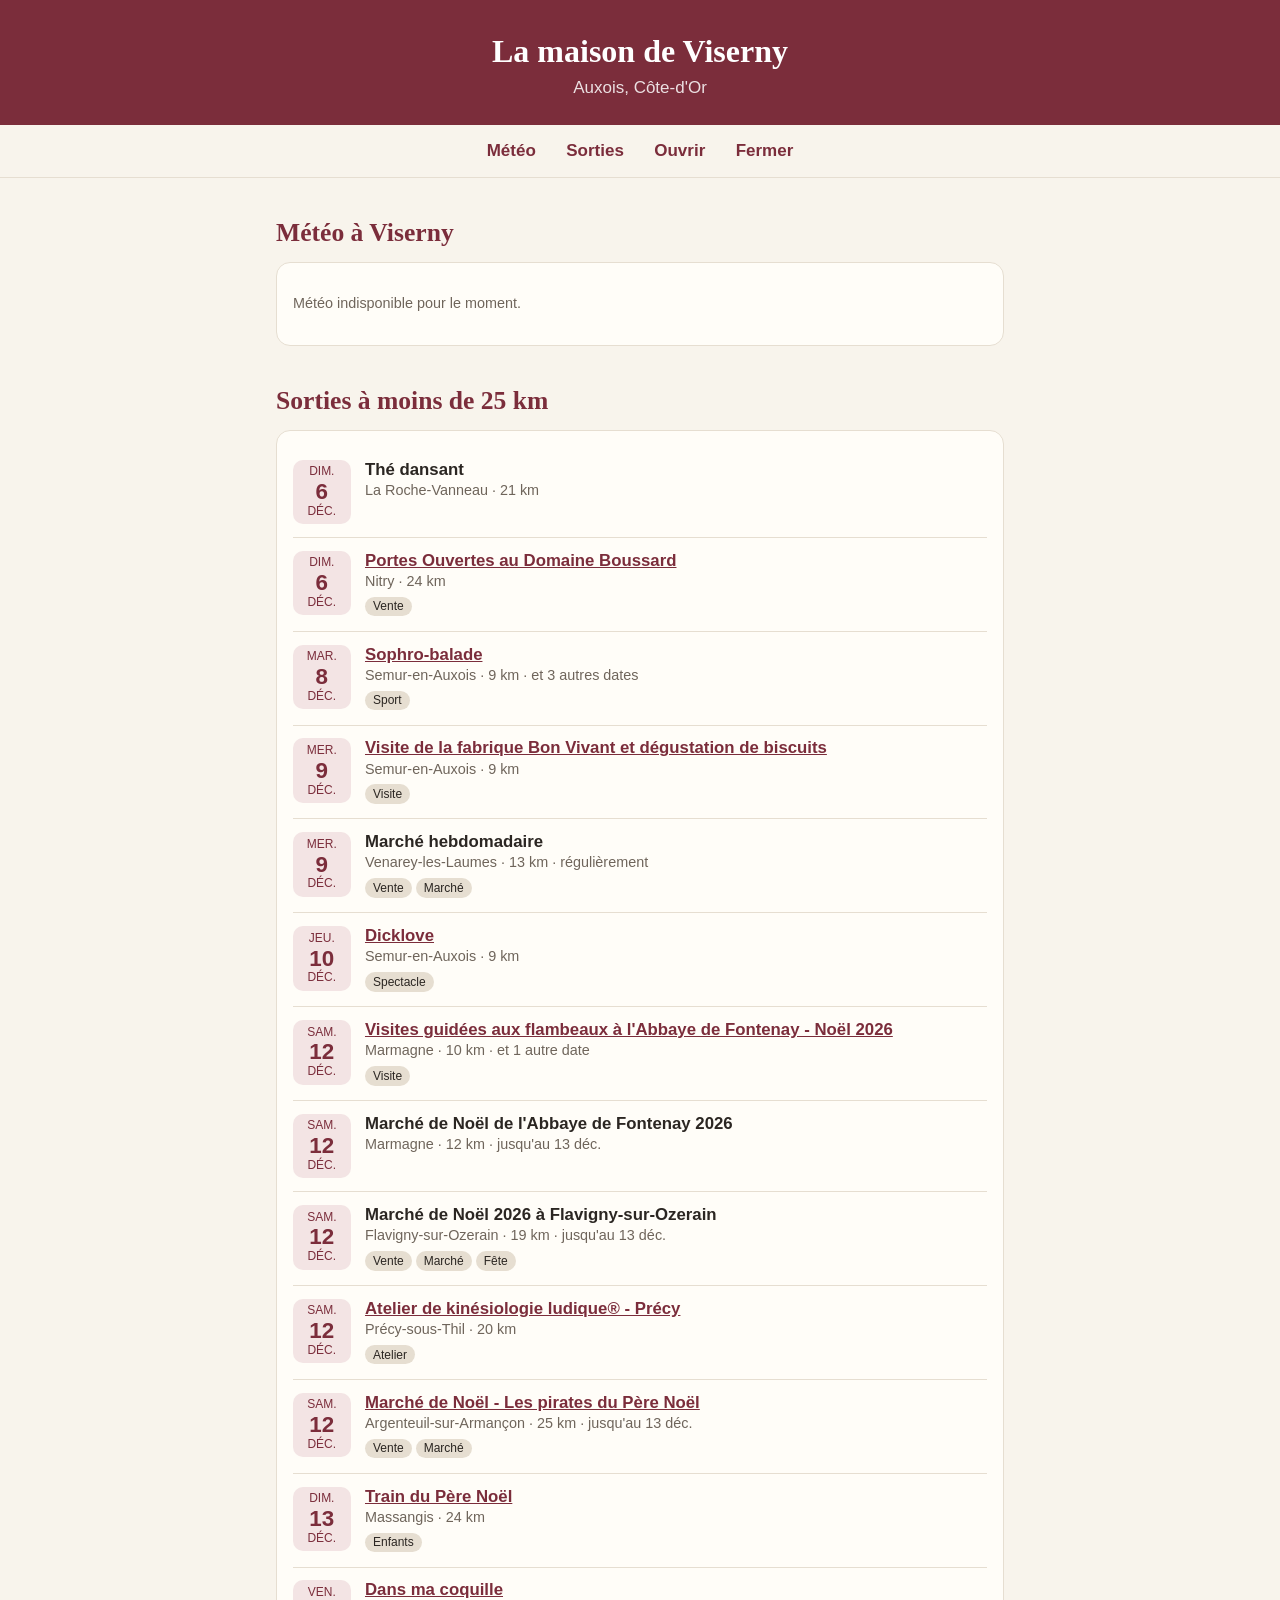
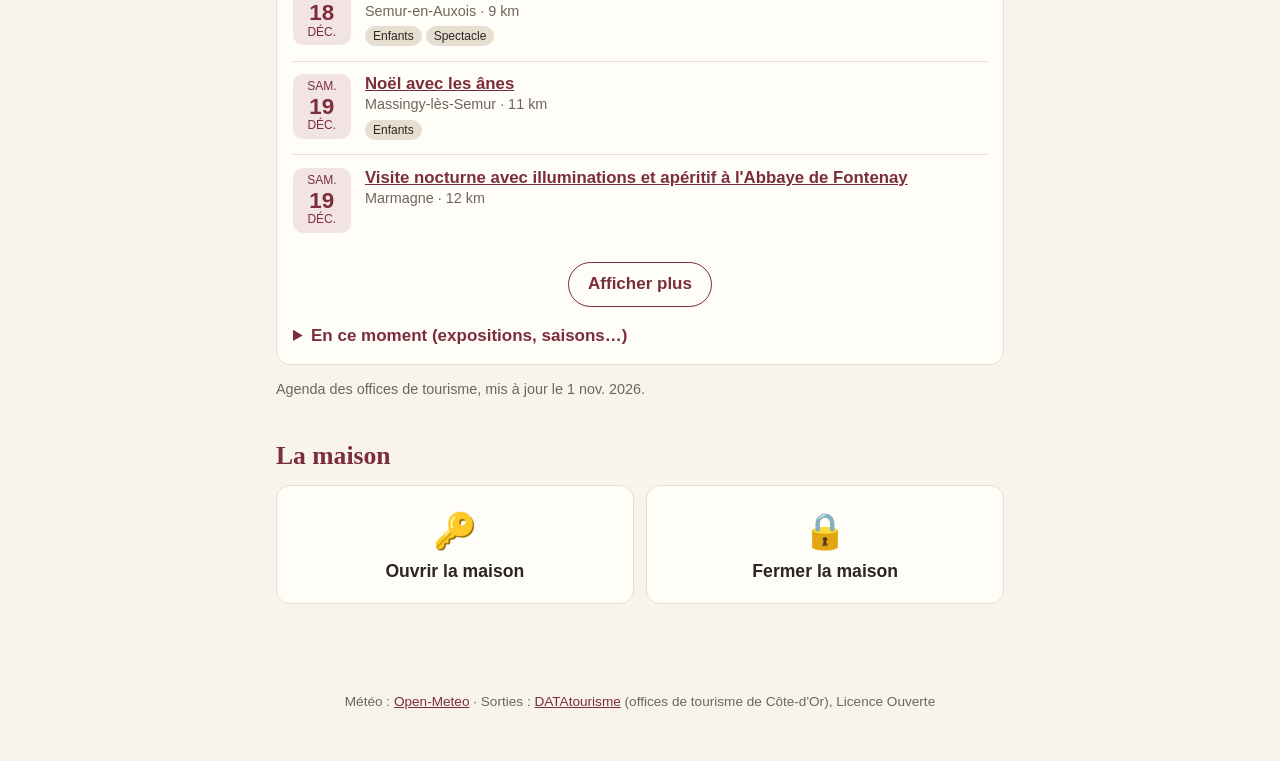
==== index.html @ ab9be5b4 "Site de la maison de Viserny : météo, sorties, consignes Co-Authored-By: Claude Opus 5.5 <noreply@an" ====
<!doctype html>
<html lang="fr">
<head>
  <meta charset="utf-8">
  <meta name="viewport" content="width=device-width, initial-scale=1">
  <meta name="robots" content="noindex, nofollow">
  <title>La maison de Viserny</title>
  <link rel="icon" href="data:image/svg+xml,<svg xmlns='http://www.w3.org/2000/svg' viewBox='0 0 100 100'><text y='.9em' font-size='90'>🏡</text></svg>">
  <link rel="stylesheet" href="style.css">
</head>
<body>
  <header class="haut">
    <h1>La maison de Viserny</h1>
    <p>Auxois, Côte-d'Or</p>
  </header>

  <nav class="menu">
    <a href="#meteo">Météo</a>
    <a href="#evenements">Sorties</a>
    <a href="consignes.html#ouvrir">Ouvrir</a>
    <a href="consignes.html#fermer">Fermer</a>
  </nav>

  <main>
    <section id="meteo">
      <h2>Météo à Viserny</h2>
      <div class="carte" id="meteo-contenu"><p class="discret">Chargement…</p></div>
    </section>

    <section id="evenements">
      <h2>Sorties à moins de 25 km</h2>
      <div class="carte">
        <div id="evenements-liste"><p class="discret">Chargement…</p></div>
        <button class="plus" id="evenements-plus" hidden>Afficher plus</button>
        <details class="en-cours" id="en-cours" hidden>
          <summary>En ce moment (expositions, saisons…)</summary>
          <div id="en-cours-liste"></div>
        </details>
      </div>
      <p class="discret" id="evenements-source"></p>
    </section>

    <section id="maison">
      <h2>La maison</h2>
      <div class="tuiles">
        <a class="carte tuile" href="consignes.html#ouvrir"><span>🔑</span>Ouvrir la maison</a>
        <a class="carte tuile" href="consignes.html#fermer"><span>🔒</span>Fermer la maison</a>
      </div>
    </section>
  </main>

  <footer>
    Météo : <a href="https://open-meteo.com/">Open-Meteo</a> ·
    Sorties : <a href="https://www.datatourisme.fr/">DATAtourisme</a> (offices de tourisme de Côte-d'Or), Licence Ouverte
  </footer>

  <script>
    const LAT = 47.5633, LON = 4.2836;
    const JOURS = ["dim.", "lun.", "mar.", "mer.", "jeu.", "ven.", "sam."];
    const MOIS = ["janv.", "févr.", "mars", "avr.", "mai", "juin", "juil.", "août", "sept.", "oct.", "nov.", "déc."];

    // Codes météo WMO → icône + libellé
    function temps(code) {
      if (code === 0) return ["☀️", "Ensoleillé"];
      if (code <= 2) return ["🌤️", "Éclaircies"];
      if (code === 3) return ["☁️", "Couvert"];
      if (code <= 48) return ["🌫️", "Brouillard"];
      if (code <= 57) return ["🌦️", "Bruine"];
      if (code <= 67) return ["🌧️", "Pluie"];
      if (code <= 77) return ["🌨️", "Neige"];
      if (code <= 82) return ["🌦️", "Averses"];
      if (code <= 86) return ["🌨️", "Averses de neige"];
      return ["⛈️", "Orage"];
    }

    function el(tag, classe, texte) {
      const e = document.createElement(tag);
      if (classe) e.className = classe;
      if (texte !== undefined) e.textContent = texte;
      return e;
    }

    function dateLocale(iso) {
      const [a, m, j] = iso.split("-").map(Number);
      return new Date(a, m - 1, j);
    }

    function isoLocal(d) {
      return [d.getFullYear(), String(d.getMonth() + 1).padStart(2, "0"), String(d.getDate()).padStart(2, "0")].join("-");
    }

    async function meteo() {
      const boite = document.getElementById("meteo-contenu");
      const url = "https://api.open-meteo.com/v1/forecast?latitude=" + LAT + "&longitude=" + LON +
        "&current=temperature_2m,weather_code,wind_speed_10m" +
        "&daily=weather_code,temperature_2m_max,temperature_2m_min,precipitation_probability_max" +
        "&timezone=Europe%2FParis&forecast_days=7";
      try {
        const r = await fetch(url);
        if (!r.ok) throw new Error(r.status);
        const d = await r.json();
        boite.replaceChildren();

        const [icone, libelle] = temps(d.current.weather_code);
        const maintenant = el("div", "meteo-maintenant");
        maintenant.append(el("span", "icone", icone));
        const txt = el("div");
        txt.append(el("div", "temp", Math.round(d.current.temperature_2m) + " °C"));
        txt.append(el("div", "discret", libelle + " · vent " + Math.round(d.current.wind_speed_10m) + " km/h"));
        maintenant.append(txt);
        boite.append(maintenant);

        const jours = el("div", "jours");
        const gels = [];
        d.daily.time.forEach((t, i) => {
          const date = dateLocale(t);
          const min = Math.round(d.daily.temperature_2m_min[i]);
          const j = el("div", "jour" + (min <= 0 ? " gel" : ""));
          j.append(el("div", "nom", i === 0 ? "Auj." : JOURS[date.getDay()] + " " + date.getDate()));
          j.append(el("div", "icone", temps(d.daily.weather_code[i])[0]));
          j.title = temps(d.daily.weather_code[i])[1];
          const temp = el("div");
          temp.append(el("span", "max", Math.round(d.daily.temperature_2m_max[i]) + "°"), " ", el("span", "min", min + "°"));
          j.append(temp);
          const pluie = d.daily.precipitation_probability_max[i];
          if (pluie >= 20) j.append(el("div", "pluie", "💧 " + pluie + " %"));
          jours.append(j);
          if (min <= 0) gels.push(i === 0 ? "aujourd'hui" : JOURS[date.getDay()] + " " + date.getDate());
        });
        boite.append(jours);

        if (gels.length) {
          boite.append(el("div", "alerte-gel",
            "❄️ Gel prévu (" + gels.join(", ") + ") : en partant, pensez à vidanger l'eau (voir « Fermer la maison »)."));
        }
      } catch (e) {
        boite.replaceChildren(el("p", "discret", "Météo indisponible pour le moment."));
      }
    }

    function carteEvenement(e, date, fin) {
      const ligne = el("article", "evenement");
      const badge = el("div", "date");
      badge.append(el("span", "s", JOURS[date.getDay()]), el("span", "j", date.getDate()), el("span", "m", MOIS[date.getMonth()]));
      ligne.append(badge);

      const corps = el("div");
      const titre = el("h3");
      if (e.lien) {
        const a = el("a", "", e.titre);
        a.href = e.lien;
        a.target = "_blank";
        a.rel = "noopener";
        titre.append(a);
      } else {
        titre.textContent = e.titre;
      }
      corps.append(titre);

      let ou = e.commune + " · " + e.km + " km";
      if (fin > isoLocal(date)) {
        const f = dateLocale(fin);
        ou += " · jusqu'au " + f.getDate() + " " + MOIS[f.getMonth()];
      }
      const autres = e.periodes.length - 1;
      if (autres > 10) ou += " · régulièrement";
      else if (autres > 0) ou += " · et " + autres + " autre" + (autres > 1 ? "s" : "") + " date" + (autres > 1 ? "s" : "");
      corps.append(el("div", "ou", ou));
      if (e.resume) corps.append(el("p", "resume", e.resume));
      e.types.forEach(t => corps.append(el("span", "etiquette", t)));
      ligne.append(corps);
      return ligne;
    }

    async function evenements() {
      const liste = document.getElementById("evenements-liste");
      const plus = document.getElementById("evenements-plus");
      try {
        const r = await fetch("events.json", { cache: "no-cache" });
        if (!r.ok) throw new Error(r.status);
        const d = await r.json();
        const auj = isoLocal(new Date());
        const aVenir = [], enCours = [];

        for (const e of d.evenements) {
          e.periodes = e.periodes.filter(p => p[1] >= auj);
          if (!e.periodes.length) continue;
          const [debut, fin] = e.periodes[0];
          const longue = (dateLocale(fin) - dateLocale(debut)) / 864e5 > 7;
          if (debut < auj && longue) enCours.push([e, dateLocale(auj), fin]);
          else aVenir.push([e, dateLocale(debut < auj ? auj : debut), fin]);
        }
        aVenir.sort((a, b) => a[1] - b[1] || a[0].km - b[0].km);
        enCours.sort((a, b) => a[0].km - b[0].km);

        liste.replaceChildren();
        if (!aVenir.length) liste.append(el("p", "discret", "Rien de prévu pour le moment."));
        let affiches = 0;
        function suite() {
          aVenir.slice(affiches, affiches + 15).forEach(x => liste.append(carteEvenement(...x)));
          affiches += 15;
          plus.hidden = affiches >= aVenir.length;
        }
        plus.onclick = suite;
        suite();

        if (enCours.length) {
          const boite = document.getElementById("en-cours-liste");
          enCours.forEach(x => boite.append(carteEvenement(...x)));
          document.getElementById("en-cours").hidden = false;
        }

        const m = dateLocale(d.maj);
        document.getElementById("evenements-source").textContent =
          "Agenda des offices de tourisme, mis à jour le " + m.getDate() + " " + MOIS[m.getMonth()] + " " + m.getFullYear() + ".";
      } catch (e) {
        liste.replaceChildren(el("p", "discret", "Agenda indisponible pour le moment."));
      }
    }

    meteo();
    evenements();
  </script>
</body>
</html>
---- style.css ----
:root {
  --fond: #f8f4ec;
  --carte: #fffdf8;
  --texte: #2b2622;
  --doux: #6f655b;
  --vin: #7b2d3b;
  --vin-clair: #f3e4e4;
  --pierre: #e6ded1;
  --gel: #2b6cb0;
  --a-faire: #b7791f;
  --rayon: 14px;
}

* { box-sizing: border-box; }

html { scroll-behavior: smooth; scroll-padding-top: 4rem; }

body {
  margin: 0;
  font: 17px/1.5 -apple-system, BlinkMacSystemFont, "Segoe UI", Roboto, sans-serif;
  color: var(--texte);
  background: var(--fond);
}

h1, h2, h3 { font-family: Georgia, "Times New Roman", serif; line-height: 1.2; }

a { color: var(--vin); }

header.haut {
  background: var(--vin);
  color: #fff;
  padding: 2rem 1rem 1.5rem;
  text-align: center;
}
header.haut h1 { margin: 0; font-size: 2rem; }
header.haut p { margin: .3rem 0 0; opacity: .85; }

nav.menu {
  position: sticky;
  top: 0;
  z-index: 10;
  display: flex;
  justify-content: center;
  gap: .3rem;
  padding: .5rem;
  background: var(--fond);
  border-bottom: 1px solid var(--pierre);
  overflow-x: auto;
}
nav.menu a {
  padding: .35rem .8rem;
  border-radius: 999px;
  text-decoration: none;
  white-space: nowrap;
  font-weight: 600;
}
nav.menu a:hover, nav.menu a[aria-current] { background: var(--vin-clair); }

main { max-width: 760px; margin: 0 auto; padding: 1rem; }

section { margin: 1.5rem 0 2.5rem; }
section > h2 { margin: 0 0 .8rem; font-size: 1.6rem; color: var(--vin); }

.carte {
  background: var(--carte);
  border: 1px solid var(--pierre);
  border-radius: var(--rayon);
  padding: 1rem;
}

.discret { color: var(--doux); font-size: .9rem; }

/* Météo */
.meteo-maintenant { display: flex; align-items: center; gap: 1rem; margin-bottom: .8rem; }
.meteo-maintenant .icone { font-size: 3rem; }
.meteo-maintenant .temp { font-size: 2.2rem; font-weight: 700; }
.jours {
  display: grid;
  grid-template-columns: repeat(7, minmax(4.6rem, 1fr));
  gap: .4rem;
  overflow-x: auto;
}
.jour { text-align: center; padding: .6rem .2rem; border-radius: 10px; background: var(--fond); }
.jour .nom { font-weight: 600; font-size: .9rem; }
.jour .icone { font-size: 1.7rem; }
.jour .max { font-weight: 700; }
.jour .min { color: var(--doux); }
.jour .pluie { font-size: .8rem; color: var(--gel); }
.jour.gel { box-shadow: inset 0 0 0 2px var(--gel); }
.alerte-gel {
  margin-top: .8rem;
  padding: .6rem .8rem;
  border-radius: 10px;
  background: #e8f1fb;
  color: #1d4f85;
}

/* Événements */
.evenement { display: flex; gap: .9rem; padding: .8rem 0; border-top: 1px solid var(--pierre); }
.evenement:first-child { border-top: 0; }
.date {
  flex: 0 0 3.6rem;
  text-align: center;
  background: var(--vin-clair);
  color: var(--vin);
  border-radius: 10px;
  padding: .35rem 0;
  align-self: flex-start;
  line-height: 1.15;
}
.date .j { display: block; font-size: 1.4rem; font-weight: 700; }
.date .m, .date .s { display: block; font-size: .75rem; text-transform: uppercase; }
.evenement h3 { margin: 0; font-size: 1.05rem; font-family: inherit; }
.evenement .ou { color: var(--doux); font-size: .9rem; }
.evenement .resume { margin: .2rem 0 0; font-size: .9rem; }
.etiquette {
  display: inline-block;
  font-size: .75rem;
  padding: .05rem .5rem;
  margin: .25rem .25rem 0 0;
  border-radius: 999px;
  background: var(--pierre);
}
details.en-cours { margin-top: 1rem; }
details.en-cours summary { cursor: pointer; font-weight: 600; color: var(--vin); }
button.plus {
  display: block;
  margin: 1rem auto 0;
  padding: .55rem 1.2rem;
  font: inherit;
  font-weight: 600;
  color: var(--vin);
  background: var(--carte);
  border: 1px solid var(--vin);
  border-radius: 999px;
  cursor: pointer;
}

/* Consignes */
.tuiles { display: grid; grid-template-columns: 1fr 1fr; gap: .8rem; }
.tuile {
  display: block;
  padding: 1.2rem 1rem;
  text-align: center;
  text-decoration: none;
  color: var(--texte);
  font-weight: 700;
  font-size: 1.1rem;
}
.tuile span { display: block; font-size: 2.2rem; }

ol.etapes { list-style: none; counter-reset: etape; padding: 0; margin: 0; }
ol.etapes > li {
  counter-increment: etape;
  position: relative;
  padding: 1rem 1rem 1rem 3.6rem;
  margin-bottom: .8rem;
  background: var(--carte);
  border: 1px solid var(--pierre);
  border-radius: var(--rayon);
}
ol.etapes > li::before {
  content: counter(etape);
  position: absolute;
  left: 1rem;
  top: 1rem;
  width: 1.9rem;
  height: 1.9rem;
  border-radius: 50%;
  background: var(--vin);
  color: #fff;
  font-weight: 700;
  text-align: center;
  line-height: 1.9rem;
}
ol.etapes h3 { margin: .1rem 0 .4rem; font-size: 1.15rem; }
ol.etapes p { margin: .3rem 0; }
figure { margin: .6rem 0 0; }
figure img { width: 100%; border-radius: 10px; display: block; }
figure figcaption { font-size: .85rem; color: var(--doux); margin-top: .3rem; }

/* Zones encore à compléter : bien visibles tant que le texte n'est pas écrit */
.a-completer {
  border-left: 4px solid var(--a-faire);
  background: #fdf5e6;
  padding: .4rem .7rem;
  border-radius: 0 8px 8px 0;
}
figure.photo-a-ajouter {
  display: flex;
  align-items: center;
  justify-content: center;
  min-height: 7rem;
  padding: 1rem;
  text-align: center;
  border: 2px dashed var(--a-faire);
  border-radius: 10px;
  color: var(--a-faire);
  font-size: .9rem;
}
.encadre {
  padding: .8rem 1rem;
  border-radius: var(--rayon);
  background: #e8f1fb;
  color: #1d4f85;
  margin-bottom: 1rem;
}

footer { text-align: center; padding: 2rem 1rem 3rem; color: var(--doux); font-size: .85rem; }

@media (max-width: 520px) {
  body { font-size: 16px; }
  header.haut h1 { font-size: 1.7rem; }
}
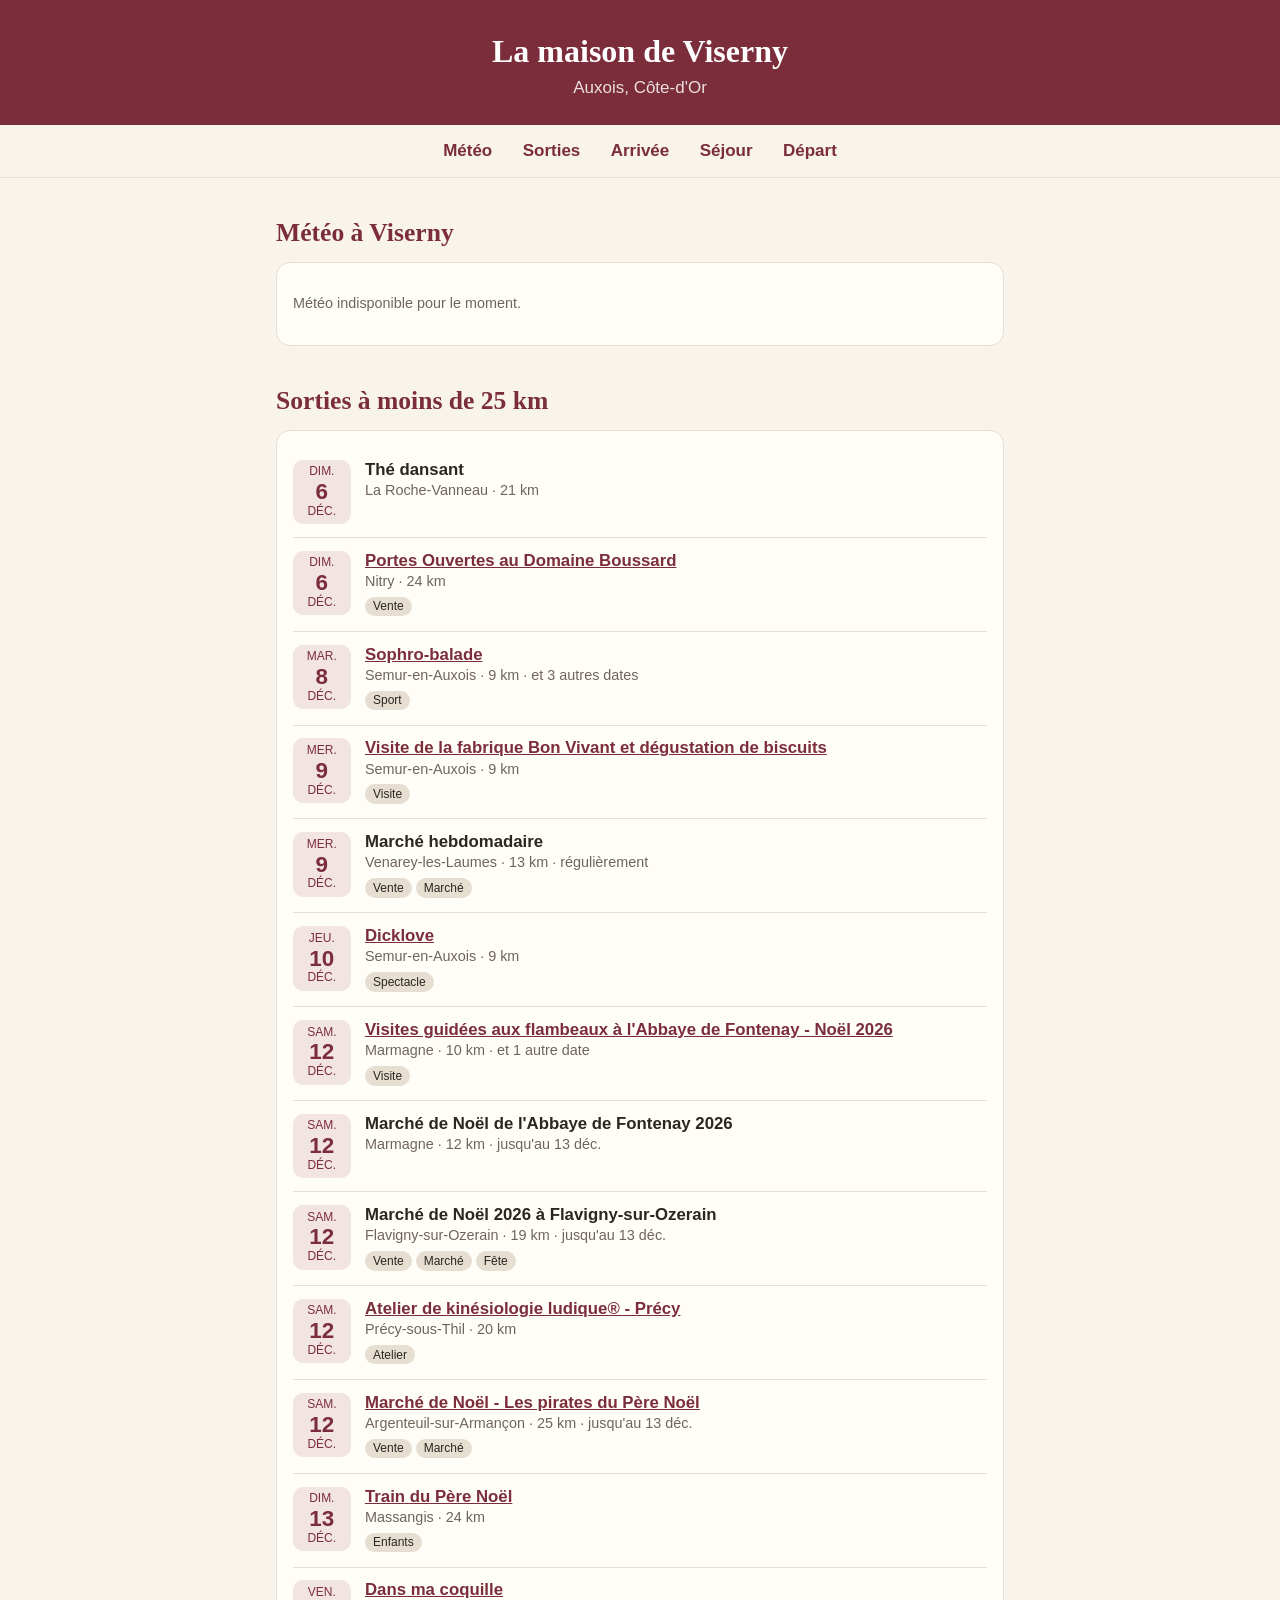
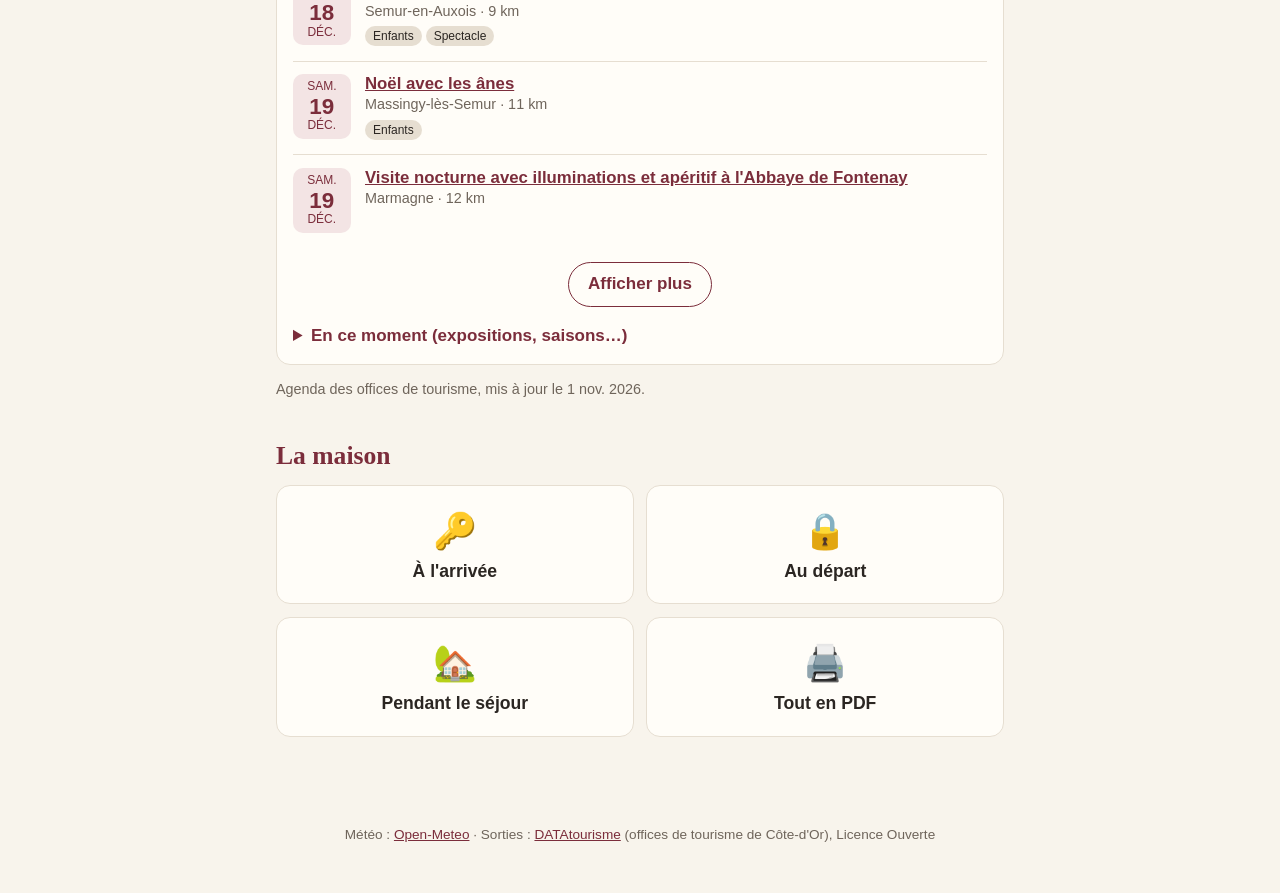
==== commit 00b0483b: "Consignes d'arrivée, de séjour et de départ d'après les notes de la famille, photo de la chaudière, " ====
--- a/index.html
+++ b/index.html
@@ -17,8 +17,9 @@
   <nav class="menu">
     <a href="#meteo">Météo</a>
     <a href="#evenements">Sorties</a>
-    <a href="consignes.html#ouvrir">Ouvrir</a>
-    <a href="consignes.html#fermer">Fermer</a>
+    <a href="consignes.html#ouvrir">Arrivée</a>
+    <a href="consignes.html#sejour">Séjour</a>
+    <a href="consignes.html#fermer">Départ</a>
   </nav>
 
   <main>
@@ -43,8 +44,10 @@
     <section id="maison">
       <h2>La maison</h2>
       <div class="tuiles">
-        <a class="carte tuile" href="consignes.html#ouvrir"><span>🔑</span>Ouvrir la maison</a>
-        <a class="carte tuile" href="consignes.html#fermer"><span>🔒</span>Fermer la maison</a>
+        <a class="carte tuile" href="consignes.html#ouvrir"><span>🔑</span>À l'arrivée</a>
+        <a class="carte tuile" href="consignes.html#fermer"><span>🔒</span>Au départ</a>
+        <a class="carte tuile" href="consignes.html#sejour"><span>🏡</span>Pendant le séjour</a>
+        <a class="carte tuile" href="consignes.pdf"><span>🖨️</span>Tout en PDF</a>
       </div>
     </section>
   </main>
@@ -131,7 +134,7 @@
 
         if (gels.length) {
           boite.append(el("div", "alerte-gel",
-            "❄️ Gel prévu (" + gels.join(", ") + ") : en partant, pensez à vidanger l'eau (voir « Fermer la maison »)."));
+            "❄️ Gel prévu (" + gels.join(", ") + ") : en partant, pensez à vidanger l'eau et à mettre la chaudière en hors-gel (voir « Au départ »)."));
         }
       } catch (e) {
         boite.replaceChildren(el("p", "discret", "Météo indisponible pour le moment."));
--- a/style.css
+++ b/style.css
@@ -40,7 +40,6 @@
   top: 0;
   z-index: 10;
   display: flex;
-  justify-content: center;
   gap: .3rem;
   padding: .5rem;
   background: var(--fond);
@@ -55,6 +54,9 @@
   font-weight: 600;
 }
 nav.menu a:hover, nav.menu a[aria-current] { background: var(--vin-clair); }
+/* Centré quand ça tient, défilable sans couper le premier lien sinon */
+nav.menu a:first-child { margin-left: auto; }
+nav.menu a:last-child { margin-right: auto; }
 
 main { max-width: 760px; margin: 0 auto; padding: 1rem; }
 
@@ -211,4 +213,53 @@
 @media (max-width: 520px) {
   body { font-size: 16px; }
   header.haut h1 { font-size: 1.7rem; }
-}
+  nav.menu { gap: 0; }
+  nav.menu a { padding: .35rem .55rem; }
+  /* Photo de la chaudière en pleine largeur de la carte */
+  li.chaudiere figure { margin-left: -2.6rem; }
+  .repere { width: 1.15rem; height: 1.15rem; font-size: .65rem; line-height: .85rem; border-width: 1.5px; }
+}
+
+/* Photo de la chaudière avec repères numérotés */
+.photo-reperes { position: relative; }
+.photo-reperes img { width: 100%; border-radius: 10px; display: block; }
+.repere, ol.legende > li::before {
+  width: 1.45rem;
+  height: 1.45rem;
+  border-radius: 50%;
+  background: #ffd400;
+  color: #000;
+  border: 2px solid #000;
+  font-weight: 800;
+  font-size: .8rem;
+  line-height: 1.2rem;
+  text-align: center;
+}
+.repere { position: absolute; transform: translate(-50%, -50%); }
+ol.legende { list-style: none; counter-reset: repere; padding: 0; margin: .8rem 0 0; }
+ol.legende > li { counter-increment: repere; position: relative; padding-left: 2.1rem; margin: .5rem 0; }
+ol.legende > li::before { content: counter(repere); position: absolute; left: 0; top: .05rem; }
+
+/* Rubriques « Pendant le séjour » : pastilles au lieu de numéros */
+ol.etapes.puces > li::before { content: ""; width: .8rem; height: .8rem; top: 1.45rem; left: 1.5rem; }
+
+/* Impression / PDF */
+@media print {
+  @page { size: A4; margin: 14mm 14mm 16mm; }
+  body { font-size: 10.5pt; background: #fff; }
+  nav.menu, footer { display: none; }
+  header.haut { padding: 0 0 4mm; background: none; color: var(--vin); border-bottom: 2px solid var(--vin); }
+  header.haut h1 { font-size: 20pt; }
+  main { max-width: none; padding: 0; }
+  section { margin: 6mm 0 0; }
+  #sejour, #fermer { break-before: page; }
+  section > h2 { font-size: 16pt; break-after: avoid; }
+  ol.etapes > li { break-inside: avoid; padding: 3mm 4mm 3mm 13mm; margin-bottom: 2.5mm; }
+  ol.etapes > li::before { left: 3.5mm; top: 3mm; }
+  ol.etapes.puces > li::before { left: 5mm; top: 5mm; }
+  ol.etapes h3 { font-size: 12pt; }
+  .encadre { break-inside: avoid; }
+  li.chaudiere { break-inside: auto; }
+  .photo-reperes { max-width: 150mm; }
+  * { -webkit-print-color-adjust: exact; print-color-adjust: exact; }
+}
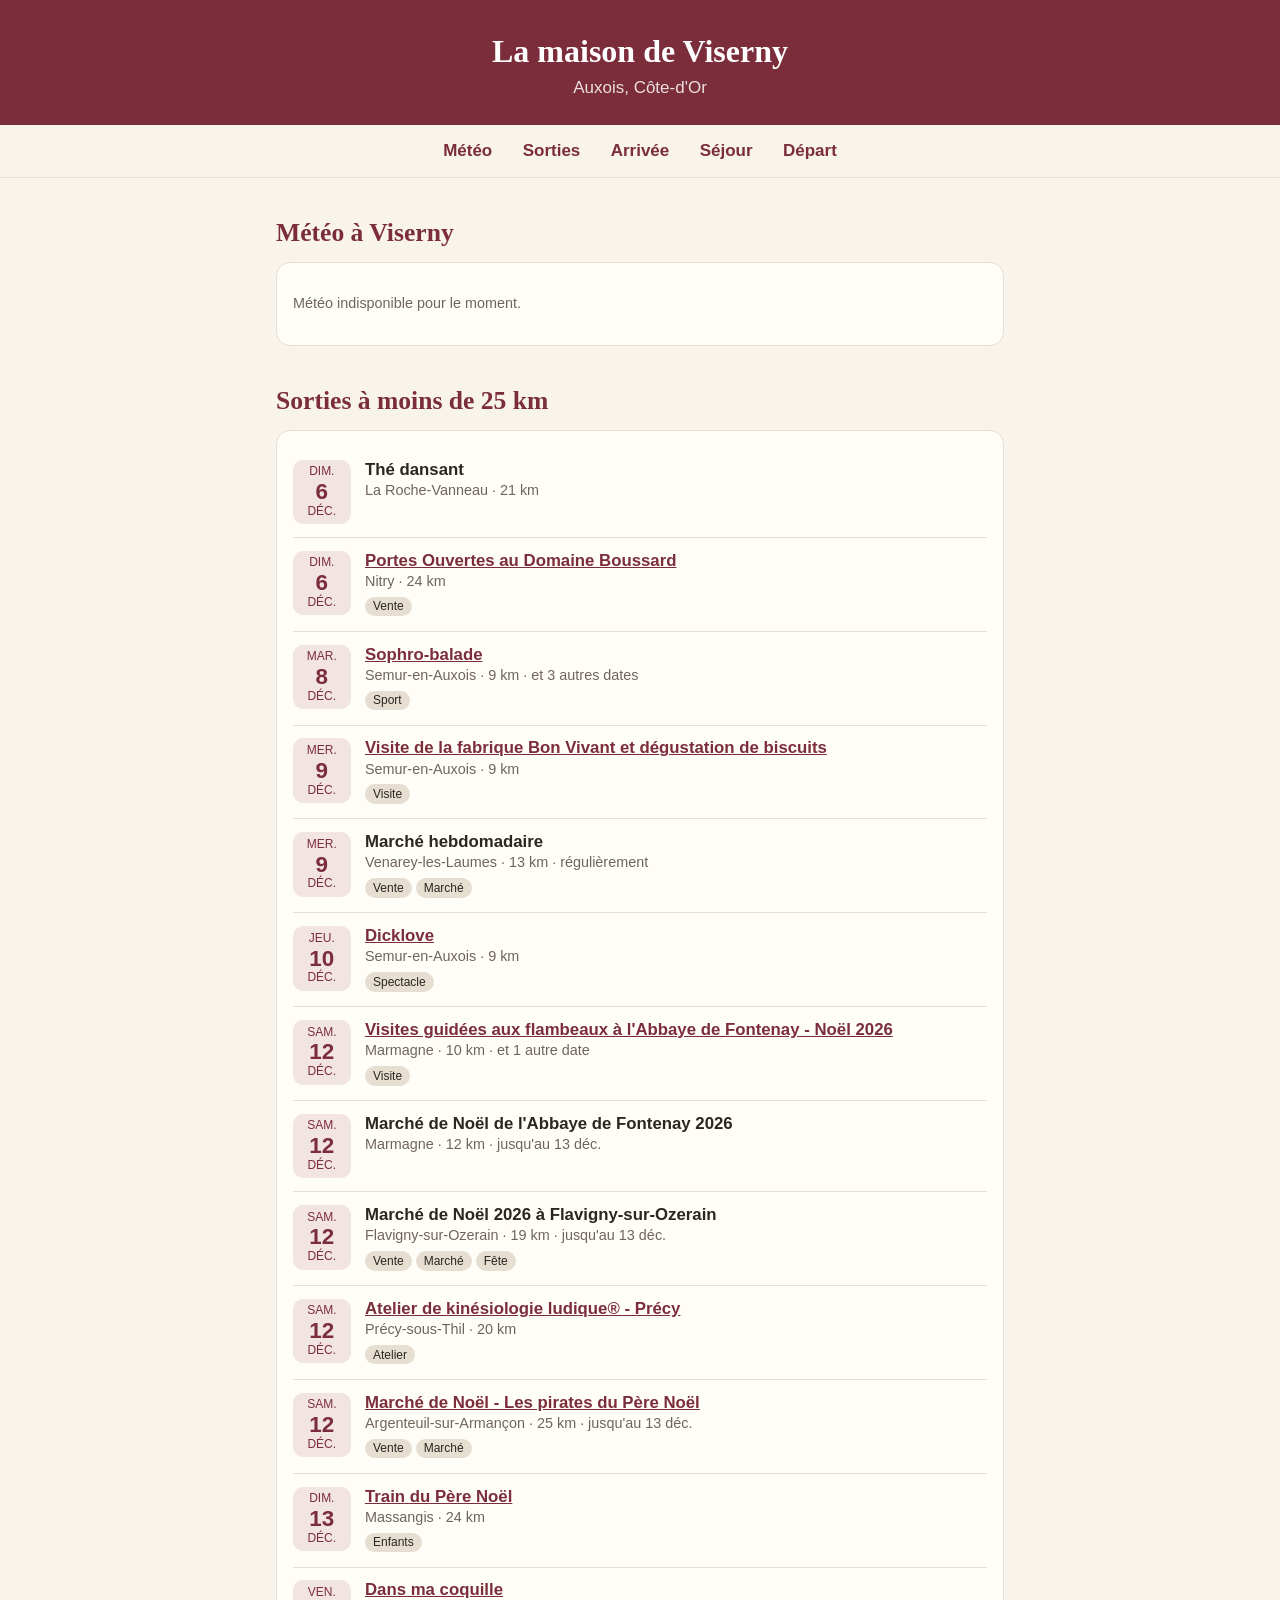
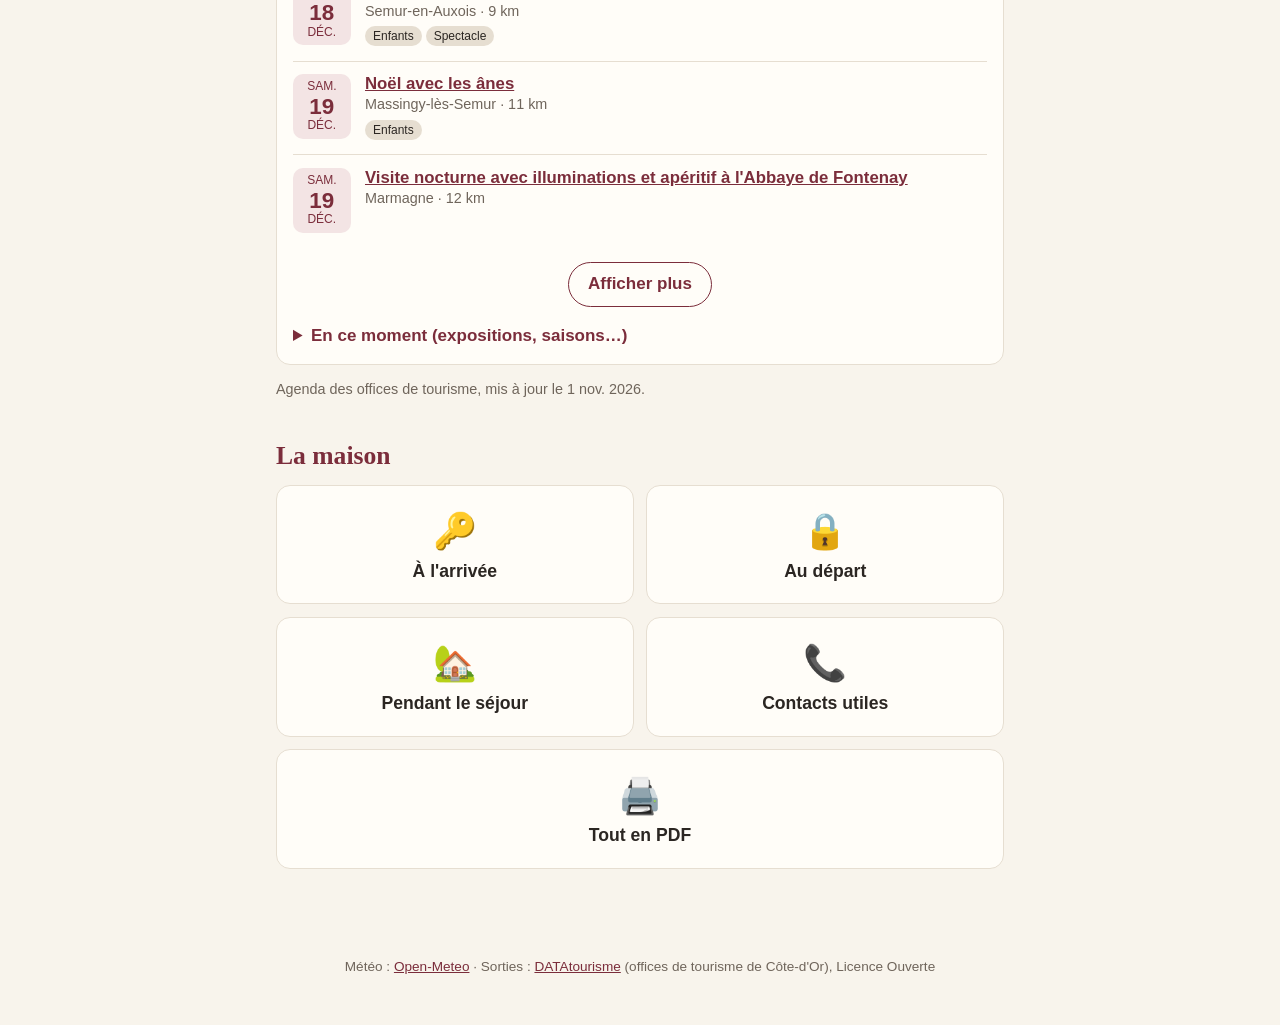
==== commit 4cce1730: "Contacts utiles : plombier, chauffagiste, déchèterie de Saint-Germain-lès-Senailly Co-Authored-By: C" ====
--- a/index.html
+++ b/index.html
@@ -47,6 +47,7 @@
         <a class="carte tuile" href="consignes.html#ouvrir"><span>🔑</span>À l'arrivée</a>
         <a class="carte tuile" href="consignes.html#fermer"><span>🔒</span>Au départ</a>
         <a class="carte tuile" href="consignes.html#sejour"><span>🏡</span>Pendant le séjour</a>
+        <a class="carte tuile" href="consignes.html#contacts"><span>📞</span>Contacts utiles</a>
         <a class="carte tuile" href="consignes.pdf"><span>🖨️</span>Tout en PDF</a>
       </div>
     </section>
--- a/style.css
+++ b/style.css
@@ -140,6 +140,7 @@
 
 /* Consignes */
 .tuiles { display: grid; grid-template-columns: 1fr 1fr; gap: .8rem; }
+.tuiles a:last-child:nth-child(odd) { grid-column: 1 / -1; }
 .tuile {
   display: block;
   padding: 1.2rem 1rem;
@@ -263,3 +264,13 @@
   .photo-reperes { max-width: 150mm; }
   * { -webkit-print-color-adjust: exact; print-color-adjust: exact; }
 }
+
+/* Contacts */
+a.tel { font-size: 1.25rem; font-weight: 700; text-decoration: none; }
+a.tel::before { content: "📞 "; font-size: 1rem; }
+table.horaires { border-collapse: collapse; margin: .6rem 0; font-size: .9rem; width: 100%; }
+table.horaires th, table.horaires td { border: 1px solid var(--pierre); padding: .35rem .5rem; text-align: left; vertical-align: top; }
+table.horaires thead th { background: var(--fond); font-weight: 600; }
+@media print {
+  #contacts { break-before: page; }
+}
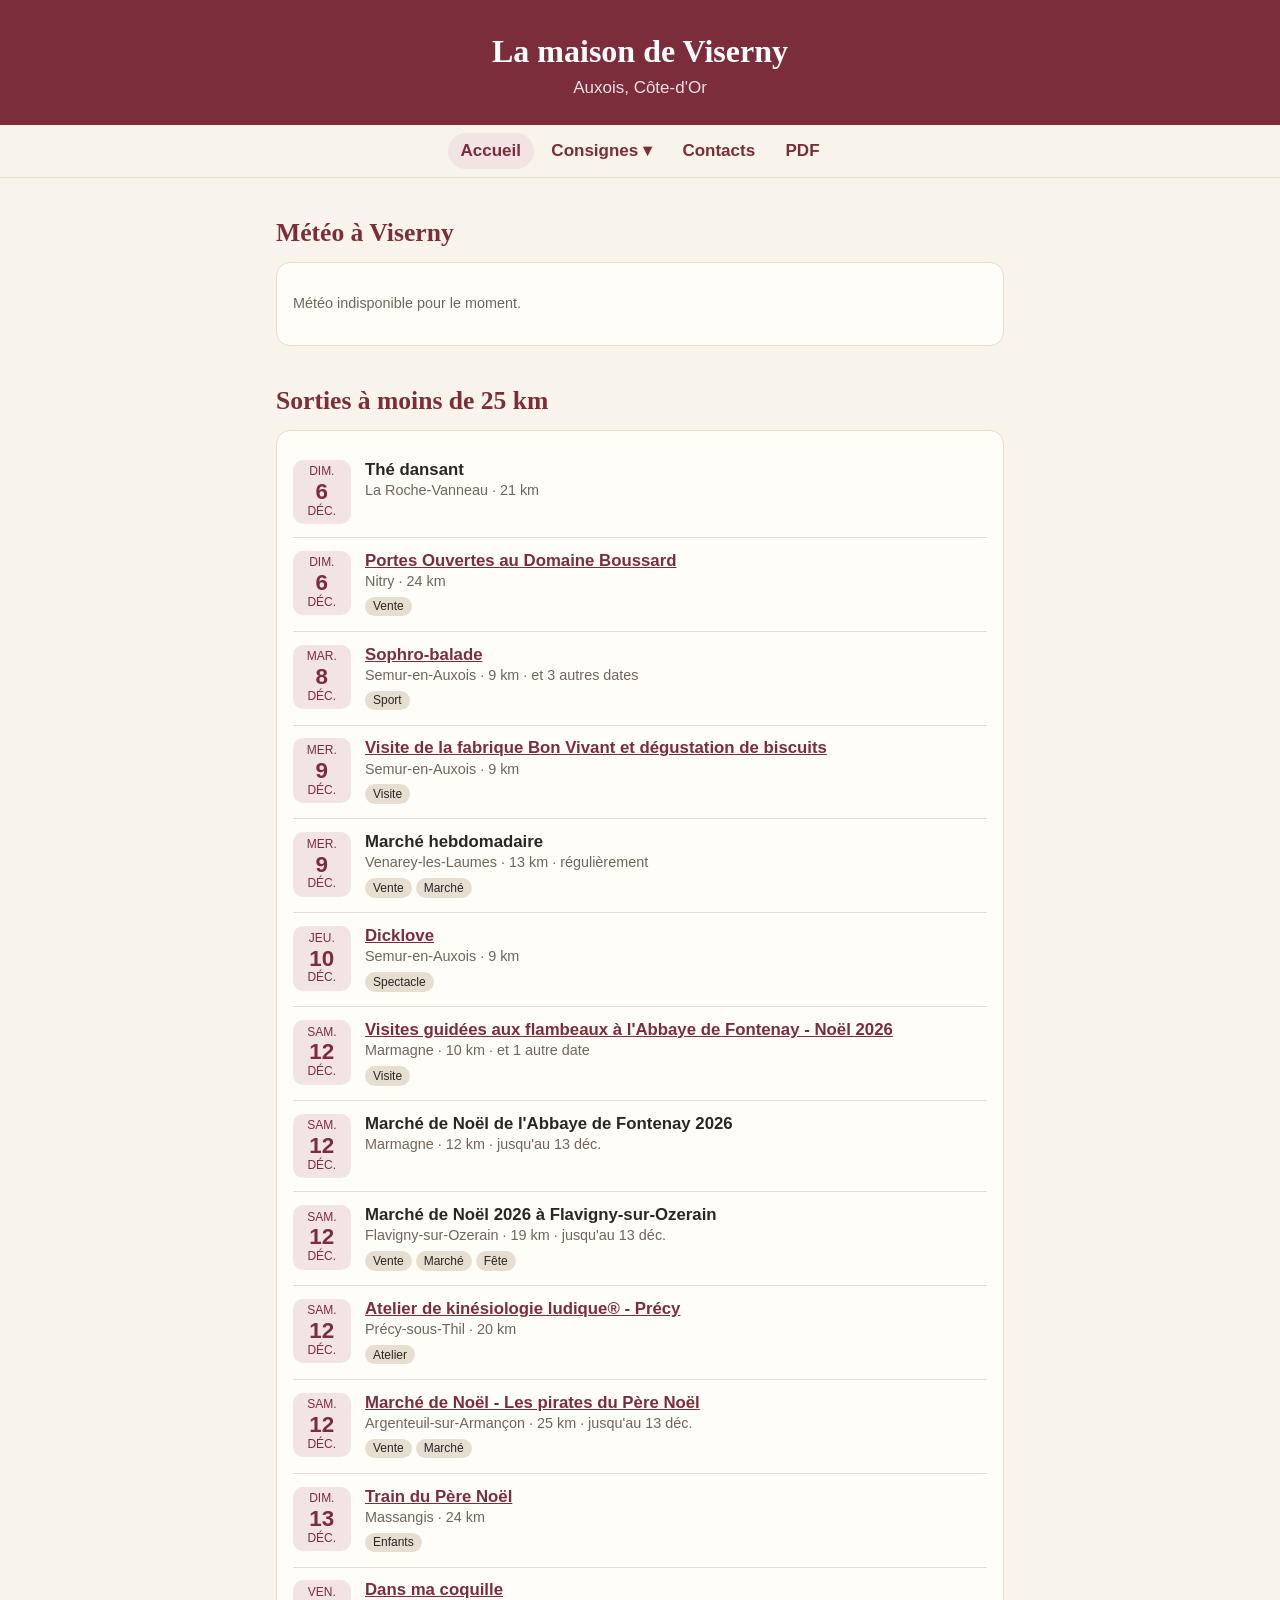
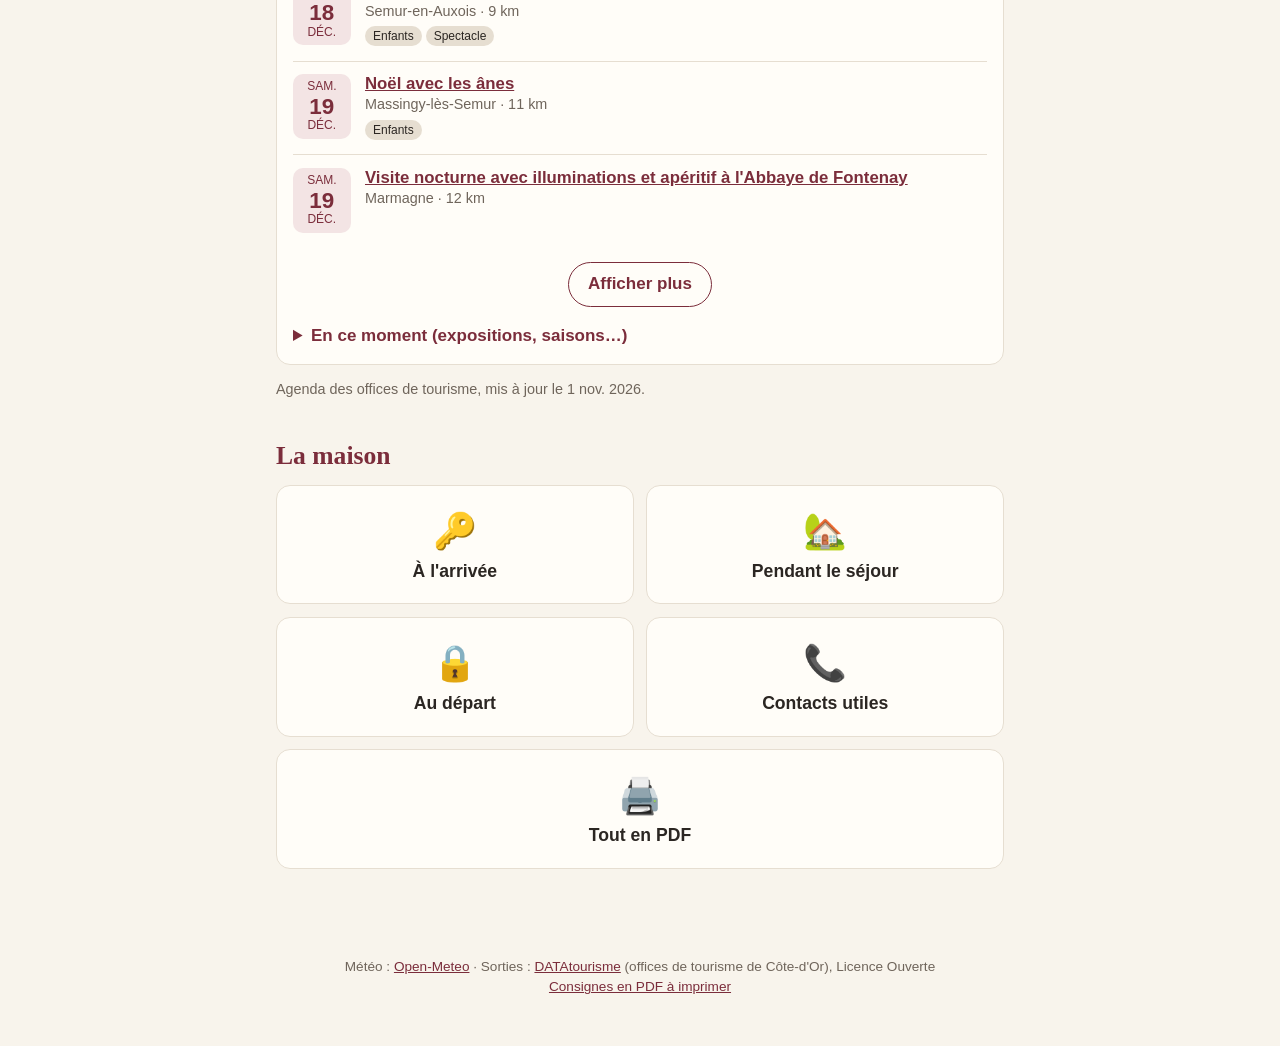
==== commit beeaa8e8: "Menu unique sur les deux pages : Accueil, Consignes (déroulant Arrivée / Séjour / Départ), Contacts," ====
--- a/index.html
+++ b/index.html
@@ -15,11 +15,17 @@
   </header>
 
   <nav class="menu">
-    <a href="#meteo">Météo</a>
-    <a href="#evenements">Sorties</a>
-    <a href="consignes.html#ouvrir">Arrivée</a>
-    <a href="consignes.html#sejour">Séjour</a>
-    <a href="consignes.html#fermer">Départ</a>
+    <a href="index.html">Accueil</a>
+    <details class="deroulant">
+      <summary>Consignes</summary>
+      <div class="sous-menu">
+        <a href="consignes.html#ouvrir">🔑 À l'arrivée</a>
+        <a href="consignes.html#sejour">🏡 Pendant le séjour</a>
+        <a href="consignes.html#fermer">🔒 Au départ</a>
+      </div>
+    </details>
+    <a href="consignes.html#contacts">Contacts</a>
+    <a href="consignes.pdf">PDF</a>
   </nav>
 
   <main>
@@ -45,8 +51,8 @@
       <h2>La maison</h2>
       <div class="tuiles">
         <a class="carte tuile" href="consignes.html#ouvrir"><span>🔑</span>À l'arrivée</a>
+        <a class="carte tuile" href="consignes.html#sejour"><span>🏡</span>Pendant le séjour</a>
         <a class="carte tuile" href="consignes.html#fermer"><span>🔒</span>Au départ</a>
-        <a class="carte tuile" href="consignes.html#sejour"><span>🏡</span>Pendant le séjour</a>
         <a class="carte tuile" href="consignes.html#contacts"><span>📞</span>Contacts utiles</a>
         <a class="carte tuile" href="consignes.pdf"><span>🖨️</span>Tout en PDF</a>
       </div>
@@ -55,7 +61,8 @@
 
   <footer>
     Météo : <a href="https://open-meteo.com/">Open-Meteo</a> ·
-    Sorties : <a href="https://www.datatourisme.fr/">DATAtourisme</a> (offices de tourisme de Côte-d'Or), Licence Ouverte
+    Sorties : <a href="https://www.datatourisme.fr/">DATAtourisme</a> (offices de tourisme de Côte-d'Or), Licence Ouverte<br>
+    <a href="consignes.pdf">Consignes en PDF à imprimer</a>
   </footer>
 
   <script>
@@ -225,5 +232,6 @@
     meteo();
     evenements();
   </script>
+  <script src="menu.js"></script>
 </body>
 </html>
--- a/style.css
+++ b/style.css
@@ -40,23 +40,45 @@
   top: 0;
   z-index: 10;
   display: flex;
+  justify-content: center;
   gap: .3rem;
   padding: .5rem;
   background: var(--fond);
   border-bottom: 1px solid var(--pierre);
-  overflow-x: auto;
-}
-nav.menu a {
+}
+nav.menu a, nav.menu summary {
   padding: .35rem .8rem;
   border-radius: 999px;
+  color: var(--vin);
   text-decoration: none;
   white-space: nowrap;
   font-weight: 600;
-}
-nav.menu a:hover, nav.menu a[aria-current] { background: var(--vin-clair); }
-/* Centré quand ça tient, défilable sans couper le premier lien sinon */
-nav.menu a:first-child { margin-left: auto; }
-nav.menu a:last-child { margin-right: auto; }
+  cursor: pointer;
+}
+nav.menu a:hover, nav.menu summary:hover,
+nav.menu a[aria-current], nav.menu .deroulant.actif > summary { background: var(--vin-clair); }
+
+/* Menu déroulant « Consignes » */
+.deroulant { position: relative; }
+.deroulant summary { list-style: none; }
+.deroulant summary::-webkit-details-marker { display: none; }
+.deroulant summary::after { content: " ▾"; }
+.deroulant[open] summary::after { content: " ▴"; }
+.sous-menu {
+  position: absolute;
+  top: calc(100% + .45rem);
+  left: 50%;
+  transform: translateX(-50%);
+  display: flex;
+  flex-direction: column;
+  min-width: 11rem;
+  padding: .4rem;
+  background: var(--carte);
+  border: 1px solid var(--pierre);
+  border-radius: var(--rayon);
+  box-shadow: 0 8px 24px rgba(0, 0, 0, .12);
+}
+nav.menu .sous-menu a { border-radius: 10px; padding: .55rem .8rem; }
 
 main { max-width: 760px; margin: 0 auto; padding: 1rem; }
 
@@ -215,7 +237,7 @@
   body { font-size: 16px; }
   header.haut h1 { font-size: 1.7rem; }
   nav.menu { gap: 0; }
-  nav.menu a { padding: .35rem .55rem; }
+  nav.menu > a, nav.menu summary { padding: .35rem .6rem; }
   /* Photo de la chaudière en pleine largeur de la carte */
   li.chaudiere figure { margin-left: -2.6rem; }
   .repere { width: 1.15rem; height: 1.15rem; font-size: .65rem; line-height: .85rem; border-width: 1.5px; }
@@ -274,3 +296,4 @@
 @media print {
   #contacts { break-before: page; }
 }
+ol.etapes h4 { margin: .9rem 0 .2rem; font-size: 1rem; }
